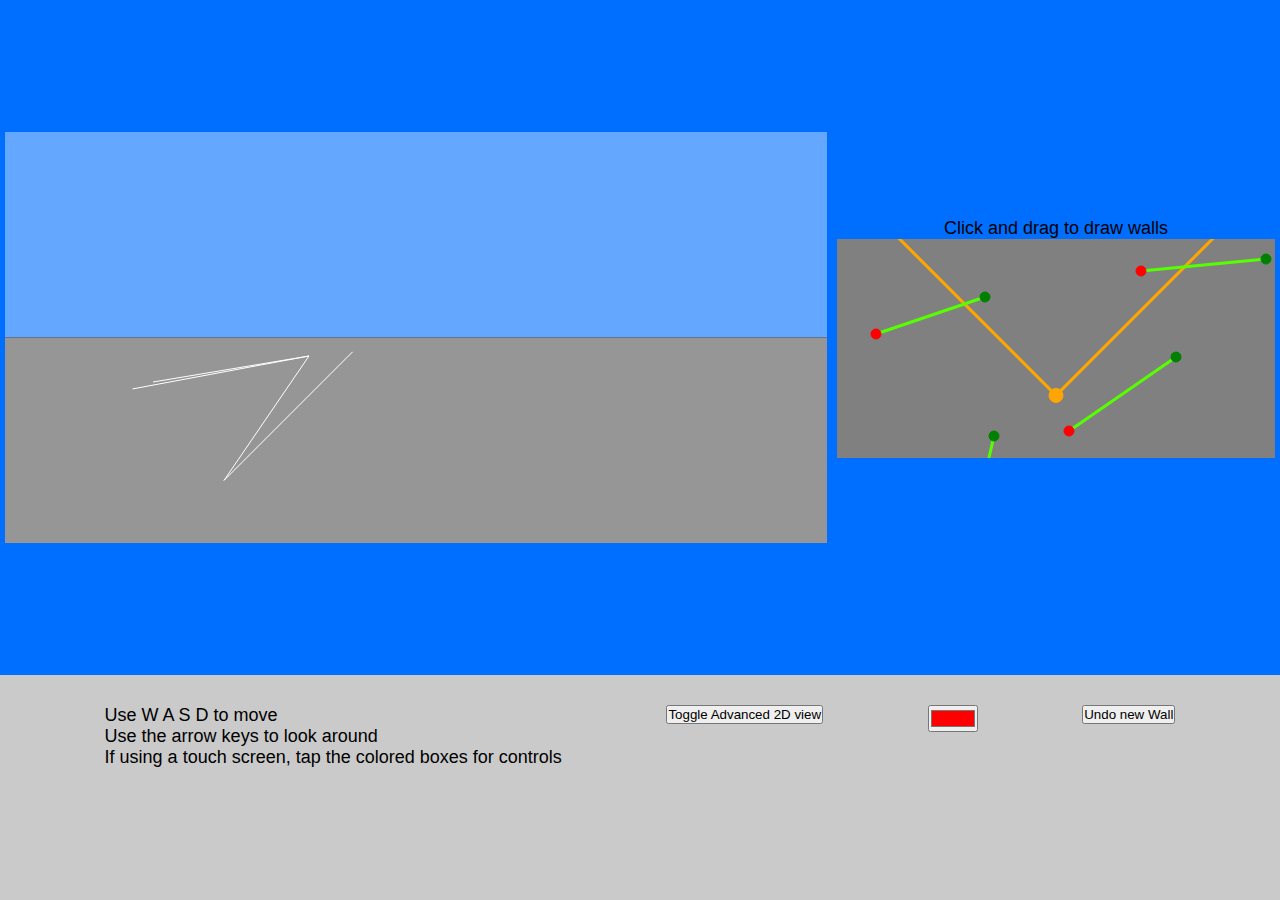
==== index.html @ b65e96fe "Working demo" ====
<!DOCTYPE html>
<html lang="en">
<head>
    <meta charset="UTF-8">
    <meta http-equiv="X-UA-Compatible" content="IE=edge">
    <meta name="viewport" content="width=device-width, initial-scale=1.0, maximum-scale=1.0, user-scalable=0">
    <link rel="stylesheet" href="./style.css">
    <title>Raycasting</title>
</head>
<body>
    <div class="container">
        <div class="perspective">
            <canvas id="canvas3D"></canvas>
        </div>
        <div class="flatview">
            <p class="instructions">Click and drag to draw walls</p>
            <canvas id="canvas2D"></canvas>
        </div>
        <div class="controls" id="booger">
            <p class="instructions"> Use W A S D to move <br>
                Use the arrow keys to look around <br>
                If using a touch screen, tap the
                colored boxes for controls
            </p>
            <button onclick="show2D2 = !show2D2">Toggle Advanced 2D view</button>
            <input type="color" value="#ff0000" id="colorpick">
            <button onclick="undoWall = true">Undo new Wall</button>
        </div>
        <!-- <div id="other">Credit blblb</div> -->
    </div>
    <script src="scripts/shortcuts.js"></script>
    <script src="scripts/interface.js"></script>
    <script src="scripts/touch-controller.js"></script>
    <script src="scripts/ray.js"></script>
    <script src="scripts/player.js"></script>
    <script src="scripts/boundary.js"></script>
    <script src="scripts/vecFuncs.js"></script>
    <script src="scripts/graph.js"></script>
    <script src="scripts/topoSorting.js"></script>
    <script src="scripts/main.js"></script>
</body>
</html>
---- style.css ----
*{
    box-sizing: border-box;
    padding: 0;
    margin: 0;
    touch-action: none;
    -webkit-user-select: none; /* Safari */        
    -moz-user-select: none; /* Firefox */
    -ms-user-select: none; /* IE10+/Edge */
    user-select: none; /* Standard */

}

body {
    
    overflow: hidden;
    position: fixed;
    /* display: flex;
    justify-content: center; */
    background: rgb(2,0,36);
    background: linear-gradient(140deg, rgb(202, 246, 223) 10%, rgba(0,212,255,1) 100%) fixed;
}




.container {
    display: grid;
    grid-template-columns: 65% auto;
    grid-template-rows: 75% auto;
    grid-template-areas:
        "perspective flatview"
        "controls controls";
    width: 100vw;
    height: 100vh;
}

.controls {
    display:flex;
    flex-direction: row;
    flex-wrap: wrap;
    justify-content: space-evenly;
    align-items: flex-start;
    padding-top: 30px;

    background-color: rgb(202, 202, 202);
    grid-area: controls;
}
.perspective {
    display:flex;
    flex-direction: column;
    justify-content: center;
    align-items: center;
    padding-left: 5px;
    padding-right: 5px;

    background-color: rgb(0, 110, 255);
    grid-area: perspective;
}
.flatview { 
    display:flex;
    flex-direction: column;
    justify-content: center;
    align-items: center;
    padding:5px;

    background-color: rgb(0, 110, 255);
    grid-area: flatview;
} 


#canvas3D {
    width: 100%;
    height: auto;

    /* width: 960px;
    height: 540px; */

    background:rgb(56, 56, 56);

}

#canvas2D {
    width: 100%;
    height: auto;

    /* width: 960px;
    height: 540px; */
    /* margin: 10px; */

    /* padding-top: 50%; */
    background:rgb(56, 56, 56);
}


.instructions {
    font-family:'Trebuchet MS', 'Lucida Sans Unicode', 'Lucida Grande', 'Lucida Sans', Arial, sans-serif;
    font-size:large;
}
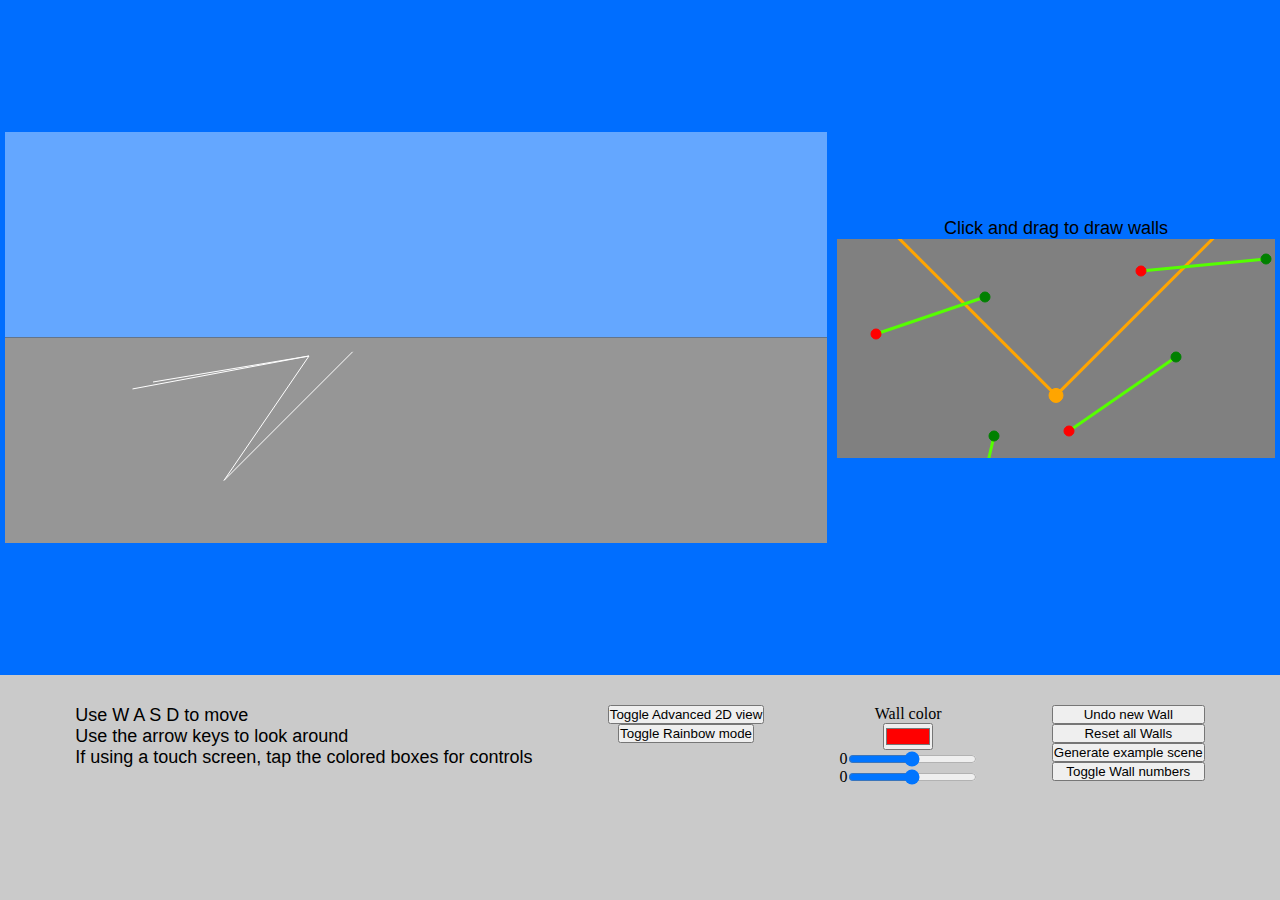
==== commit d8860377: "fixed vertical raycasting, now more accurate measurements" ====
--- a/index.html
+++ b/index.html
@@ -22,11 +22,32 @@
                 If using a touch screen, tap the
                 colored boxes for controls
             </p>
-            <button onclick="show2D2 = !show2D2">Toggle Advanced 2D view</button>
-            <input type="color" value="#ff0000" id="colorpick">
-            <button onclick="undoWall = true">Undo new Wall</button>
+            <div class="toggles">
+                <button onclick="show2D2 = !show2D2">Toggle Advanced 2D view</button>
+                <button onclick="rainbowMode = !rainbowMode">Toggle Rainbow mode</button>
+            </div>
+            <div class="wallOptions">
+                Wall color <input type="color" value="#ff0000" id="colorpick">
+                <div class="slider">
+                    <label id="showH0" for="sliderH0"> 0 </label>
+                    <input id="sliderH0" type="range" min="0" max="500" onchange="changeSlider(this.id)">
+                </div>
+                <div class="slider">
+                    <label id="showH1" for="sliderH1"> 0 </label>
+                    <input id="sliderH1" type="range" min="0" max="500" onchange="changeSlider(this.id)">
+                </div>
+            </div>
+            <div class="sceneSettings">
+                <button onclick="undoWall = true">Undo new Wall</button>
+                <button onclick="
+                                renderWalls.splice(0, renderWalls.length);
+                                walls.splice(0, walls.length);
+                                wallCount = 0;
+                                ">Reset all Walls</button>
+                <button onclick="exampleScene()">Generate example scene</button>
+                <button onclick="showWallNums = !showWallNums">Toggle Wall numbers</button>
+            </div>
         </div>
-        <!-- <div id="other">Credit blblb</div> -->
     </div>
     <script src="scripts/shortcuts.js"></script>
     <script src="scripts/interface.js"></script>
--- a/style.css
+++ b/style.css
@@ -7,9 +7,7 @@
     -moz-user-select: none; /* Firefox */
     -ms-user-select: none; /* IE10+/Edge */
     user-select: none; /* Standard */
-
 }
-
 body {
     
     overflow: hidden;
@@ -19,9 +17,6 @@
     background: rgb(2,0,36);
     background: linear-gradient(140deg, rgb(202, 246, 223) 10%, rgba(0,212,255,1) 100%) fixed;
 }
-
-
-
 
 .container {
     display: grid;
@@ -33,7 +28,6 @@
     width: 100vw;
     height: 100vh;
 }
-
 .controls {
     display:flex;
     flex-direction: row;
@@ -66,33 +60,37 @@
     background-color: rgb(0, 110, 255);
     grid-area: flatview;
 } 
-
-
 #canvas3D {
     width: 100%;
     height: auto;
-
-    /* width: 960px;
-    height: 540px; */
-
     background:rgb(56, 56, 56);
-
 }
-
 #canvas2D {
     width: 100%;
     height: auto;
-
-    /* width: 960px;
-    height: 540px; */
-    /* margin: 10px; */
-
-    /* padding-top: 50%; */
     background:rgb(56, 56, 56);
 }
-
 
 .instructions {
     font-family:'Trebuchet MS', 'Lucida Sans Unicode', 'Lucida Grande', 'Lucida Sans', Arial, sans-serif;
     font-size:large;
 }
+.sceneSettings {
+    display: flex;
+    flex-direction: column;
+}
+.wallOptions {
+    display: flex;
+    flex-direction: column;
+    align-items: center;
+}
+.toggles {
+    display: flex;
+    flex-direction: column;
+    align-items: center;
+}
+
+.slider {
+    display: flex;
+    flex-direction: row;
+}
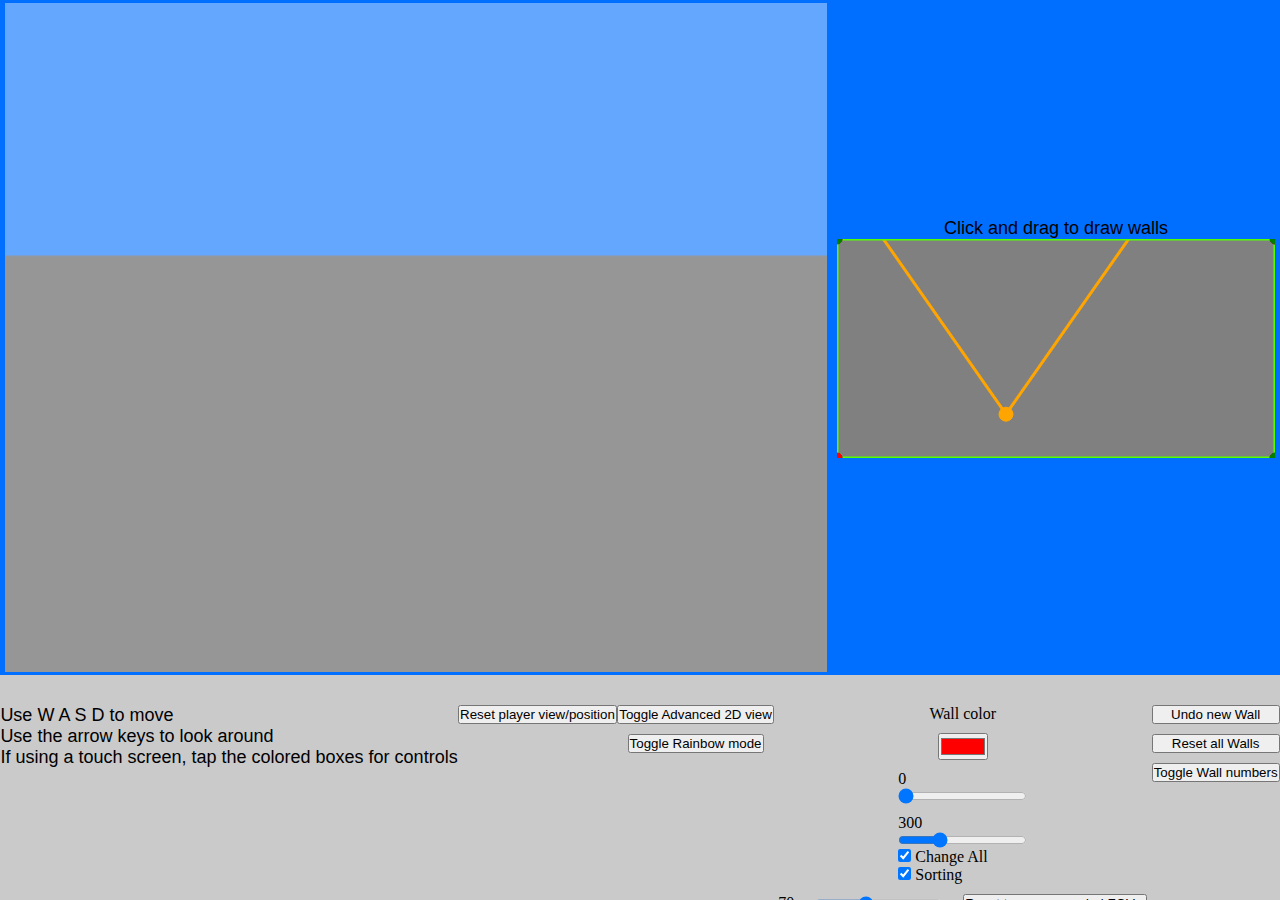
==== commit f0a22141: "Vertical fov change, scenes change, optomizations wip" ====
--- a/index.html
+++ b/index.html
@@ -22,6 +22,7 @@
                 If using a touch screen, tap the
                 colored boxes for controls
             </p>
+            <button onclick="resetPlayer()">Reset player view/position</button>
             <div class="toggles">
                 <button onclick="show2D2 = !show2D2">Toggle Advanced 2D view</button>
                 <button onclick="rainbowMode = !rainbowMode">Toggle Rainbow mode</button>
@@ -30,22 +31,40 @@
                 Wall color <input type="color" value="#ff0000" id="colorpick">
                 <div class="slider">
                     <label id="showH0" for="sliderH0"> 0 </label>
-                    <input id="sliderH0" type="range" min="0" max="500" onchange="changeSlider(this.id)">
+                    <input id="sliderH0" type="range" min="0" max="500" value="0" oninput="changeSlider(this.id)">
                 </div>
                 <div class="slider">
-                    <label id="showH1" for="sliderH1"> 0 </label>
-                    <input id="sliderH1" type="range" min="0" max="500" onchange="changeSlider(this.id)">
+                    <label id="showH1" for="sliderH1"> 300 </label>
+                    <input id="sliderH1" type="range" min="0" max="1000" value="300" oninput="changeSlider(this.id)">
+                    <label>
+                        <input type="checkbox" id="changeAll" onchange="changeAll = !changeAll; changeSlider(this.id)">
+                        Change All </label>
+                    <label>
+                        <input type="checkbox" id="sortedActive" onchange="sortedActive = !sortedActive">
+                        Sorting </label>
+                </div>
+                <div class="fovslider">
+                    <label class="fovslider" id="showFovx" for="sliderFov"> 0 </label>
+                    <input class="fovslider" id="sliderFovx" type="range" min="1" max="180" value="120" oninput="sliderFOVx(this.value)">
+                    <button onclick="sliderFOVx(recommendedFOVx)"> Reset to recommended FOV x </button>
+                </div>
+                <div class="fovslider">
+                    <label class="fovslider" id="showFovy" for="sliderFov"> 0 </label>
+                    <input class="fovslider" id="sliderFovy" type="range" min="200" max="350" value="280" oninput="sliderFOVy(this.value)">
+                    <button onclick="sliderFOVy(recommendedFOVy)"> Reset to recommended FOV y </button>
                 </div>
             </div>
             <div class="sceneSettings">
                 <button onclick="undoWall = true">Undo new Wall</button>
-                <button onclick="
-                                renderWalls.splice(0, renderWalls.length);
-                                walls.splice(0, walls.length);
-                                wallCount = 0;
-                                ">Reset all Walls</button>
-                <button onclick="exampleScene()">Generate example scene</button>
+                <button onclick="clearWalls()">Reset all Walls</button>
                 <button onclick="showWallNums = !showWallNums">Toggle Wall numbers</button>
+            </div>
+            <div class="sceneSelection">
+                SET SCENE
+                <button onclick='copyWalls()'> Copy current selection to clipboard !!!!!!</button>
+                <button onclick='loadScene("example")'> Simple example</button>
+                <button onclick='loadScene("colors")'> Colors !!! </button>
+                <button onclick='loadScene("penis")'> penis lol </button>
             </div>
         </div>
     </div>
@@ -58,6 +77,7 @@
     <script src="scripts/vecFuncs.js"></script>
     <script src="scripts/graph.js"></script>
     <script src="scripts/topoSorting.js"></script>
+    <script src="scripts/scenes.js"></script>
     <script src="scripts/main.js"></script>
 </body>
 </html>
--- a/style.css
+++ b/style.css
@@ -9,8 +9,6 @@
     user-select: none; /* Standard */
 }
 body {
-    
-    overflow: hidden;
     position: fixed;
     /* display: flex;
     justify-content: center; */
@@ -29,6 +27,8 @@
     height: 100vh;
 }
 .controls {
+    overflow-x: hidden;
+    overflow-y: auto;
     display:flex;
     flex-direction: row;
     flex-wrap: wrap;
@@ -59,10 +59,10 @@
 
     background-color: rgb(0, 110, 255);
     grid-area: flatview;
-} 
+}
 #canvas3D {
     width: 100%;
-    height: auto;
+    height: 99%;
     background:rgb(56, 56, 56);
 }
 #canvas2D {
@@ -78,19 +78,34 @@
 .sceneSettings {
     display: flex;
     flex-direction: column;
+    row-gap: 10px;
+}
+
+.sceneSelection {
+    display: flex;
+    flex-direction: column;
+    row-gap: 10px;
 }
 .wallOptions {
     display: flex;
     flex-direction: column;
     align-items: center;
+    row-gap: 10px;
 }
 .toggles {
     display: flex;
     flex-direction: column;
     align-items: center;
+    row-gap: 10px;
 }
 
 .slider {
     display: flex;
+    flex-direction: column;
+}
+
+.fovslider {
+    display: flex;
     flex-direction: row;
+    column-gap: 20px;
 }
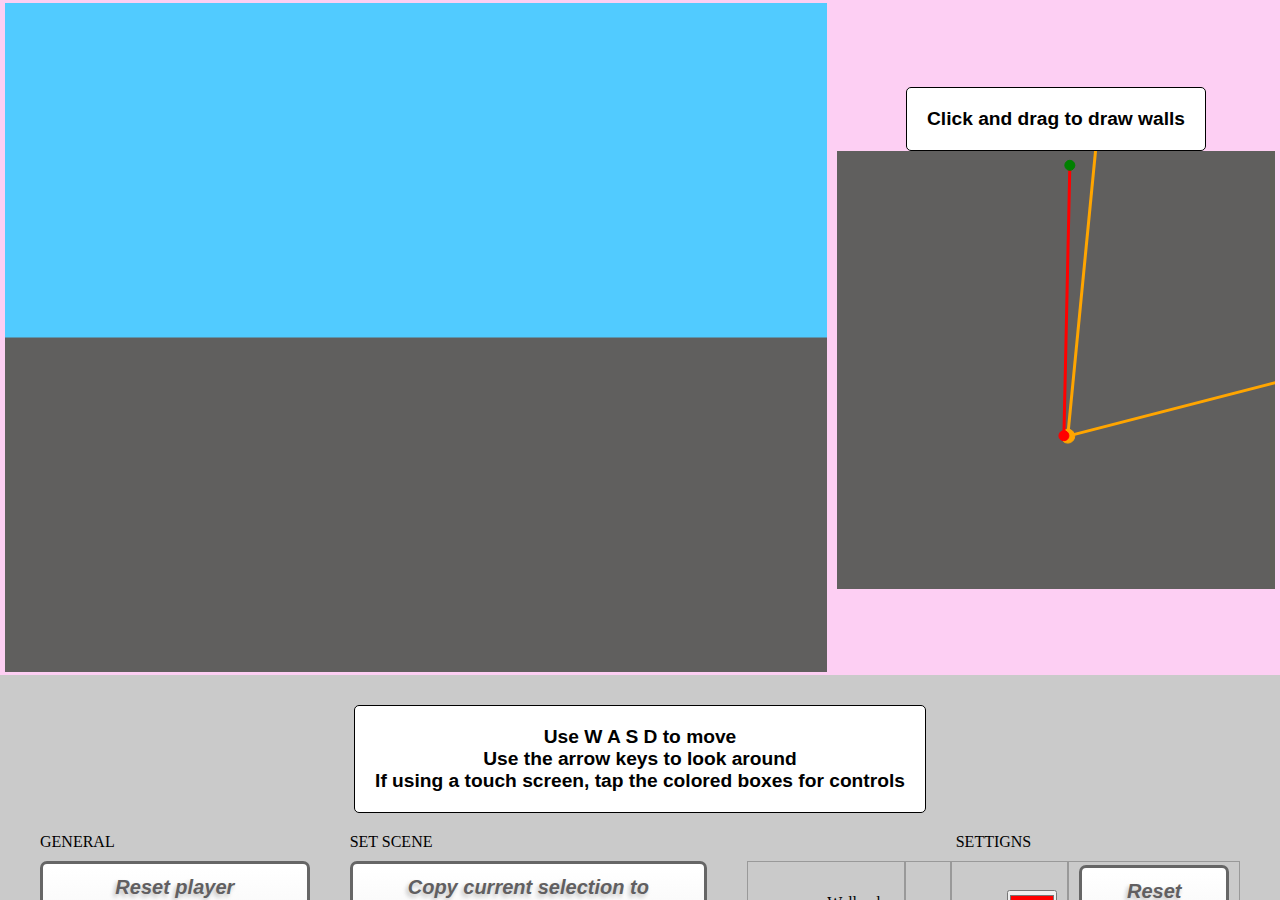
==== commit 57a038c3: "UI Improvements" ====
--- a/index.html
+++ b/index.html
@@ -4,68 +4,128 @@
     <meta charset="UTF-8">
     <meta http-equiv="X-UA-Compatible" content="IE=edge">
     <meta name="viewport" content="width=device-width, initial-scale=1.0, maximum-scale=1.0, user-scalable=0">
-    <link rel="stylesheet" href="./style.css">
+    <link rel="stylesheet" href="./styles/layout.css">
+    <link rel="stylesheet" href="./styles/button.css">
+    <link rel="stylesheet" href="./styles/input.css">
     <title>Raycasting</title>
 </head>
 <body>
     <div class="container">
-        <div class="perspective">
+        <div class="perspective no-touch">
             <canvas id="canvas3D"></canvas>
         </div>
-        <div class="flatview">
+        <div class="flatview no-touch">
             <p class="instructions">Click and drag to draw walls</p>
             <canvas id="canvas2D"></canvas>
         </div>
         <div class="controls" id="booger">
-            <p class="instructions"> Use W A S D to move <br>
+            <div class="instructions">Use W A S D to move <br>
                 Use the arrow keys to look around <br>
                 If using a touch screen, tap the
                 colored boxes for controls
-            </p>
-            <button onclick="resetPlayer()">Reset player view/position</button>
-            <div class="toggles">
-                <button onclick="show2D2 = !show2D2">Toggle Advanced 2D view</button>
-                <button onclick="rainbowMode = !rainbowMode">Toggle Rainbow mode</button>
             </div>
-            <div class="wallOptions">
-                Wall color <input type="color" value="#ff0000" id="colorpick">
-                <div class="slider">
-                    <label id="showH0" for="sliderH0"> 0 </label>
-                    <input id="sliderH0" type="range" min="0" max="500" value="0" oninput="changeSlider(this.id)">
-                </div>
-                <div class="slider">
-                    <label id="showH1" for="sliderH1"> 300 </label>
-                    <input id="sliderH1" type="range" min="0" max="1000" value="300" oninput="changeSlider(this.id)">
-                    <label>
-                        <input type="checkbox" id="changeAll" onchange="changeAll = !changeAll; changeSlider(this.id)">
-                        Change All </label>
+
+
+            <div class="sceneSettings">
+                <div class="general">
+                    GENERAL
+                    <button onclick="resetPlayer()">Reset player view/position</button>
+                    <button onclick="undoWall = true">Undo new Wall (or Control Z)</button>
+                    <button onclick="clearWalls()">Clear all Walls</button>
+                    <button onclick="show2D2 = !show2D2">Toggle Advanced 2D view</button>
+                    <button onclick="showWallNums = !showWallNums">Toggle Wall numbers</button>
+                    <br>
+                    <button onclick="rainbowMode = !rainbowMode">Toggle Rainbow mode</button>
                     <label>
                         <input type="checkbox" id="sortedActive" onchange="sortedActive = !sortedActive">
-                        Sorting </label>
+                        Sorting
+                    </label>
                 </div>
-                <div class="fovslider">
-                    <label class="fovslider" id="showFovx" for="sliderFov"> 0 </label>
-                    <input class="fovslider" id="sliderFovx" type="range" min="1" max="180" value="120" oninput="sliderFOVx(this.value)">
+                
+                <div class="scene">
+                    SET SCENE
+                    <button onclick='copyWalls()'> Copy current selection to clipboard !!!!!!</button>
+                    <button onclick='loadScene("example")'> Simple example</button>
+                    <button onclick='loadScene("colors")'> Colors !!! </button>
+                    <button onclick='loadScene("penis")'> penis lol </button>
+                    <button onclick='loadScene("test")'> Test </button>
+                    <button onclick='loadScene("fourWalls")'> Four Walls </button>
+                    <button onclick='loadScene("collidingWalls")'> Colliding Walls </button>
+                </div>
+                
+                
+                <div class="walls">
+                    SETTIGNS
+                    <div class="divTable">
+                        <div class="divTableBody">
+                            <div class="divTableRow">
+                                <div class="divTableCell">Wall color</div>
+                                <div class="divTableCell"></div>
+                                <div class="divTableCell"><input type="color" value="#ff0000" id="colorpick"></div>
+                                <div class="divTableCell"><button> Reset option </button></div>
+                            </div>
+                            <div class="divTableRow">
+                                <div class="divTableCell">Wall opacity</div>
+                                <div class="divTableCell"><label id="sliderOp" for="sliderOpacity"> 100 </label></div>
+                                <div class="divTableCell"><input id="sliderOpacity" type="range" min="0" max="100" value="100"></div>
+                                <div class="divTableCell"><button> Reset option </button></div>
+                            </div>
+                            <div class="divTableRow">
+                                <div class="divTableCell">Wall top height</div>
+                                <div class="divTableCell"><label id="showH1" for="sliderH1"> 300 </label></div>
+                                <div class="divTableCell"><input id="sliderH1" type="range" min="0" max="1000" value="300" oninput="changeSlider(this.id)"></div>
+                                <div class="divTableCell"><button> Reset option </button></div>
+                            </div>
+                            <div class="divTableRow">
+                                <div class="divTableCell">Wall bottom height</div>
+                                <div class="divTableCell"><label id="showH0" for="sliderH0"> 0 </label></div>
+                                <div class="divTableCell"><input id="sliderH0" type="range" min="0" max="500" value="0" oninput="changeSlider(this.id)"></div>
+                                <div class="divTableCell"><button> Reset option </button></div>
+                            </div>
+                            <div class="divTableRow">
+                                <div class="divTableCell">Only modify last placed wall</div>
+                                <div class="divTableCell"></div>
+                                <div class="divTableCell"><input type="checkbox" id="changeAll" onchange="changeAll = !changeAll; changeSlider(this.id)"></div>
+                                <div class="divTableCell"><button> Reset option </button></div>
+                            </div>
+                            <div class="divTableRow">
+                                <div class="divTableCell">Horizontal FOV</div>
+                                <div class="divTableCell"><label class="fovslider" id="showFovx" for="sliderFov"> 0 </label>
+                                </div>
+                                <div class="divTableCell"><input class="fovslider" id="sliderFovx" type="range" min="1" max="180" value="120" oninput="sliderFOVx(this.value)"></div>
+                                <div class="divTableCell"><button> Reset option </button></div>
+                            </div>
+                            <div class="divTableRow">
+                                <div class="divTableCell">Vertical FOV</div>
+                                <div class="divTableCell"><label class="fovslider" id="showFovy" for="sliderFov"></label></div>
+                                <div class="divTableCell"><input class="fovslider" id="sliderFovy" type="range" min="271" max="350" value="280" oninput="sliderFOVy(this.value)"></div>
+                                <div class="divTableCell"><button> Reset option </button></div>
+                            </div>
+                        </div>
+                    </div>
+                    <!-- <div class="wallAttribute">
+                    <div>Wall color</div>
+                    <div>Wall opacity</div>
+                    <div>Wall top height <label id="showH1" for="sliderH1"> 300 </label> </div>
+                    <div>Wall bottom height <label id="showH0" for="sliderH0"> 0 </label> </div>
+                    <div>Only modify last placed wall</div>
+                    <div>Horizontal FOV <label class="fovslider" id="showFovx" for="sliderFov"> 0 </label> </div>
+                    <div>Vertical FOV <label class="fovslider" id="showFovy" for="sliderFov"></label> </div>
+                    </div>
+                    <div class="wallSetting">
+                        <input type="color" value="#ff0000" id="colorpick">
+                        <input id="sliderOpacity" type="range" min="0" max="100" value="100">
+                        <input id="sliderH1" type="range" min="0" max="1000" value="300" oninput="changeSlider(this.id)">
+                        <input id="sliderH0" type="range" min="0" max="500" value="0" oninput="changeSlider(this.id)">
+                        <input type="checkbox" id="changeAll" onchange="changeAll = !changeAll; changeSlider(this.id)">
+                        <input class="fovslider" id="sliderFovy" type="range" min="200" max="350" value="280" oninput="sliderFOVy(this.value)">
+                        <input class="fovslider" id="sliderFovx" type="range" min="1" max="180" value="120" oninput="sliderFOVx(this.value)">
+                    </div>
                     <button onclick="sliderFOVx(recommendedFOVx)"> Reset to recommended FOV x </button>
-                </div>
-                <div class="fovslider">
-                    <label class="fovslider" id="showFovy" for="sliderFov"> 0 </label>
-                    <input class="fovslider" id="sliderFovy" type="range" min="200" max="350" value="280" oninput="sliderFOVy(this.value)">
-                    <button onclick="sliderFOVy(recommendedFOVy)"> Reset to recommended FOV y </button>
+                    <button onclick="sliderFOVy(recommendedFOVy)"> Reset to recommended FOV y </button> -->
                 </div>
             </div>
-            <div class="sceneSettings">
-                <button onclick="undoWall = true">Undo new Wall</button>
-                <button onclick="clearWalls()">Reset all Walls</button>
-                <button onclick="showWallNums = !showWallNums">Toggle Wall numbers</button>
-            </div>
-            <div class="sceneSelection">
-                SET SCENE
-                <button onclick='copyWalls()'> Copy current selection to clipboard !!!!!!</button>
-                <button onclick='loadScene("example")'> Simple example</button>
-                <button onclick='loadScene("colors")'> Colors !!! </button>
-                <button onclick='loadScene("penis")'> penis lol </button>
-            </div>
+            
         </div>
     </div>
     <script src="scripts/shortcuts.js"></script>
@@ -81,3 +141,5 @@
     <script src="scripts/main.js"></script>
 </body>
 </html>
+
+
--- a/styles/layout.css
+++ b/styles/layout.css
@@ -0,0 +1,177 @@
+:root {
+    --light-gray: #B1AFAF;
+    --dark-gray: #605F5E;
+    --yellow: #F0A202;
+    --dark-blue: #0A2463;
+    --sky-blue: #51CBFF;
+    --mid-blue: #247BA0;
+    --pink: #FDCFF3;
+}
+
+*{
+    box-sizing: border-box;
+    padding: 0;
+    margin: 0;
+}
+body {
+    position: fixed;
+    /* display: flex;
+    justify-content: center; */
+    /* background: rgb(2,0,36); */
+    /* background: linear-gradient(140deg, var(--mid-blue) 10%, var(--sky-blue) 100%) fixed; */
+}
+
+.no-touch {
+    touch-action: none;
+    -webkit-user-select: none; /* Safari */
+    -moz-user-select: none; /* Firefox */
+    -ms-user-select: none; /* IE10+/Edge */
+    user-select: none; /* Standard */
+}
+
+.container {
+    display: grid;
+    grid-template-columns: 65% auto;
+    grid-template-rows: 75% auto;
+    grid-template-areas:
+        "perspective flatview"
+        "controls controls";
+    width: 100vw;
+    height: 100vh;
+    background: var(--pink); /*linear-gradient(140deg, var(--dark-blue) 10%, var(--sky-blue) 100%) fixed;*/
+}
+.controls {
+    overflow-x: hidden;
+    overflow-y: auto;
+    display:flex;
+    flex-direction: column;
+    /* flex-wrap: wrap; */
+    justify-content:baseline;
+    align-items: center;
+    padding-top: 30px;
+
+    background-color: rgb(202, 202, 202);
+    grid-area: controls;
+}
+.perspective {
+    display:flex;
+    flex-direction: column;
+    justify-content: center;
+    align-items: center;
+    padding-left: 5px;
+    padding-right: 5px;
+
+    /* background-color: rgb(0, 110, 255); */
+    grid-area: perspective;
+}
+.flatview { 
+    display:flex;
+    flex-direction: column;
+    justify-content: center;
+    align-items: center;
+    padding:5px;
+
+    /* background-color: rgb(0, 110, 255); */
+    grid-area: flatview;
+}
+#canvas3D {
+    width: 100%;
+    height: 99%;
+    background:rgb(56, 56, 56);
+}
+#canvas2D {
+    width: 100%;
+    height: auto;
+    background:rgb(56, 56, 56);
+}
+
+.instructions {
+    /* font-family:'Trebuchet MS', 'Lucida Sans Unicode', 'Lucida Grande', 'Lucida Sans', Arial, sans-serif; */
+    font-family:sans-serif;
+    font-size:larger;
+    font-weight:bold;
+    text-align:center;
+    color:#000000;
+    border-width:1px;
+    border-color:#000000;
+    border-style:solid;
+    border-radius:5px;
+    background-color:#ffffff;
+    padding:20px;
+}
+.sceneSettings {
+    display: flex;
+    
+    justify-content: center;
+    flex-direction: row;
+    row-gap: 10px;
+    padding: 20px 20px 20px 20px;
+}
+
+.scene {
+    display: flex;
+    flex-direction: column;
+    row-gap: 10px;
+    padding: 0px 20px 0px 20px;
+}
+.walls {
+    display: flex;
+    flex-direction: column;
+    align-items: center;
+    row-gap: 10px;
+    padding: 0px 20px 0px 20px;
+}
+.general {
+    display: flex;
+    flex-direction: column;
+    row-gap: 10px;
+    padding: 0px 20px 0px 20px;
+}
+
+.noice-buton,button {
+    font-family:sans-serif;
+    font-size:larger;
+    font-weight:bold;
+    text-align:center;
+    color:#000000;
+    border-width:4px;
+    border-color:#000000;
+    border-style:solid;
+    border-radius:15px;
+    background-color:#ffffff;
+    padding:20px;
+}
+
+
+
+.divTable{
+	display: table;
+	width: 100%;
+}
+.divTableRow {
+	display: table-row;
+}
+.divTableHeading {
+	background-color: #EEE;
+	display: table-header-group;
+}
+.divTableCell, .divTableHead {
+	border: 1px solid #999999;
+	display: table-cell;
+	padding: 3px 10px;
+    text-align: right;
+    vertical-align: middle;
+}
+.divTableHeading {
+	background-color: #EEE;
+	display: table-header-group;
+	font-weight: bold;
+}
+.divTableFoot {
+	background-color: #EEE;
+	display: table-footer-group;
+	font-weight: bold;
+}
+.divTableBody {
+	display: table-row-group;
+}
--- a/styles/button.css
+++ b/styles/button.css
@@ -0,0 +1,25 @@
+button {
+	box-shadow:inset -6px 1px 0px -18px #ffffff;
+	background:linear-gradient(to bottom, #ffffff 5%, #f6f6f6 100%);
+	background-color:#ffffff;
+	border-radius:7px;
+	border:3px solid #666666;
+	display:inline-block;
+	cursor:pointer;
+	color:#615f61;
+	font-family:Arial;
+	font-size:20px;
+	font-weight:bold;
+	font-style:italic;
+	padding:12px 24px;
+	text-decoration:none;
+	text-shadow:-2px 3px 4px #bdbdbd;
+}
+button:hover {
+	background:linear-gradient(to bottom, #f6f6f6 5%, #ffffff 100%);
+	background-color:#f6f6f6;
+}
+button:active {
+	position:relative;
+	top:1px;
+}
--- a/styles/input.css
+++ b/styles/input.css
@@ -0,0 +1,90 @@
+input[type=range] {
+    width: 100%;
+    margin: 13.8px 0;
+    background-color: transparent;
+    -webkit-appearance: none;
+}
+input[type=range]:focus {
+    outline: none;
+}
+input[type=range]::-webkit-slider-runnable-track {
+    background: #3e71a9;
+    border: 0.2px solid #010101;
+    border-radius: 1.3px;
+    width: 100%;
+    height: 8.4px;
+    cursor: pointer;
+}
+input[type=range]::-webkit-slider-thumb {
+    margin-top: -14px;
+    width: 16px;
+    height: 36px;
+    background: #ffffff;
+    border: 1px solid #000000;
+    border-radius: 3px;
+    cursor: pointer;
+    -webkit-appearance: none;
+}
+input[type=range]:focus::-webkit-slider-runnable-track {
+    background: #467ebb;
+}
+input[type=range]::-moz-range-track {
+    background: #3e71a9;
+    border: 0.2px solid #010101;
+    border-radius: 1.3px;
+    width: 100%;
+    height: 8.4px;
+    cursor: pointer;
+}
+input[type=range]::-moz-range-thumb {
+    width: 16px;
+    height: 36px;
+    background: #ffffff;
+    border: 1px solid #000000;
+    border-radius: 3px;
+    cursor: pointer;
+}
+input[type=range]::-ms-track {
+    background: transparent;
+    border-color: transparent;
+    border-width: 14.8px 0;
+    color: transparent;
+    width: 100%;
+    height: 8.4px;
+    cursor: pointer;
+}
+input[type=range]::-ms-fill-lower {
+    background: #376596;
+    border: 0.2px solid #010101;
+    border-radius: 2.6px;
+}
+input[type=range]::-ms-fill-upper {
+    background: #3e71a9;
+    border: 0.2px solid #010101;
+    border-radius: 2.6px;
+}
+input[type=range]::-ms-thumb {
+    width: 16px;
+    height: 36px;
+    background: #ffffff;
+    border: 1px solid #000000;
+    border-radius: 3px;
+    cursor: pointer;
+    margin-top: 0px;
+    /*Needed to keep the Edge thumb centred*/
+}
+input[type=range]:focus::-ms-fill-lower {
+    background: #3e71a9;
+    }
+    input[type=range]:focus::-ms-fill-upper {
+    background: #467ebb;
+}
+/*TODO: Use one of the selectors from https://stackoverflow.com/a/20541859/7077589 and figure out
+how to remove the virtical space around the range input in IE*/
+@supports (-ms-ime-align:auto) {
+    /* Pre-Chromium Edge only styles, selector taken from hhttps://stackoverflow.com/a/32202953/7077589 */
+    input[type=range] {
+        margin: 0;
+        /*Edge starts the margin from the thumb, not the track as other browsers do*/
+    }
+}
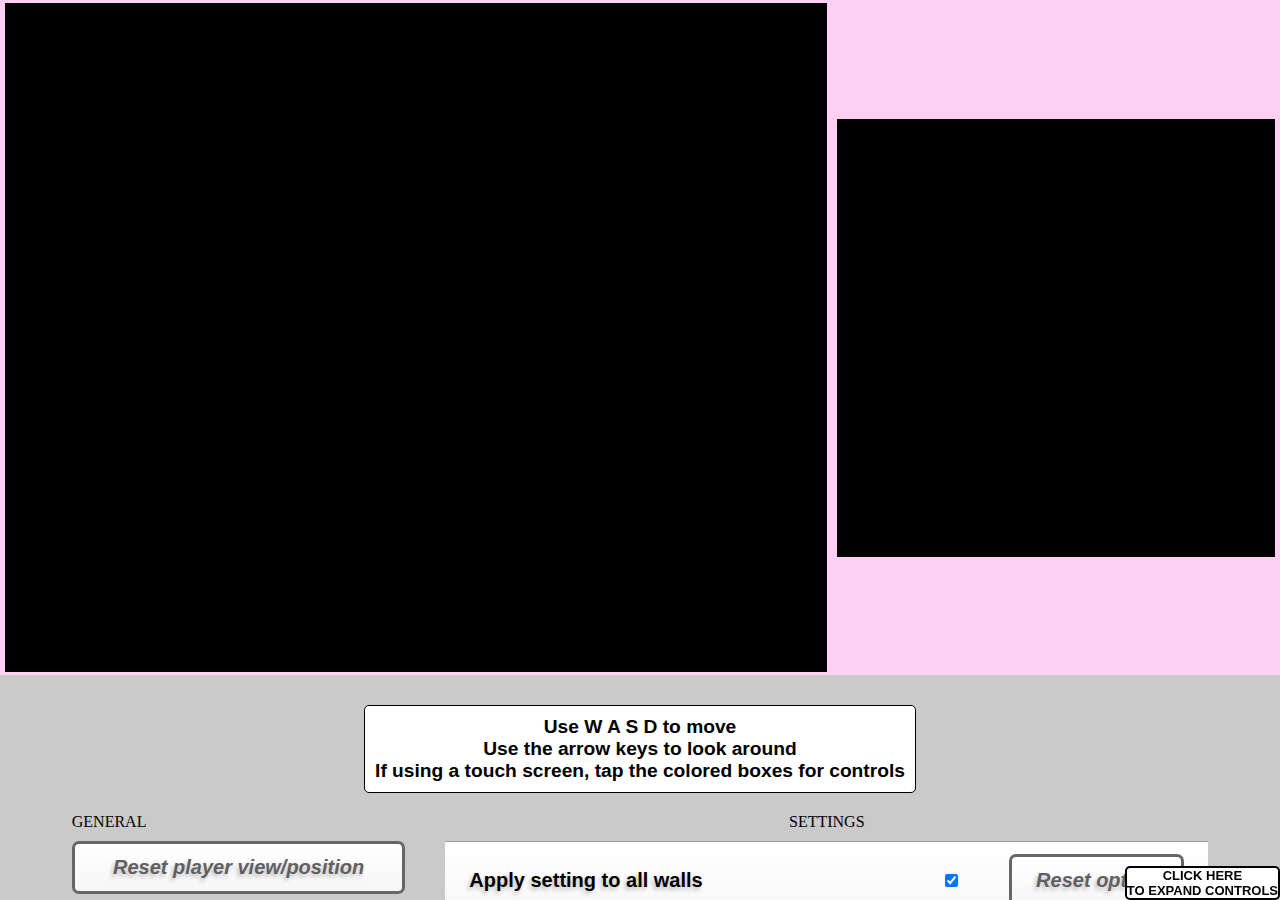
==== commit ce27cf47: "UI Improved for mobile" ====
--- a/index.html
+++ b/index.html
@@ -15,117 +15,105 @@
             <canvas id="canvas3D"></canvas>
         </div>
         <div class="flatview no-touch">
-            <p class="instructions">Click and drag to draw walls</p>
+            <!-- <p class="instructions">Click and drag to draw walls</p> -->
             <canvas id="canvas2D"></canvas>
         </div>
+        <div class="expand" onclick="expand()">
+            CLICK HERE <br>
+            TO EXPAND CONTROLS
+        </div>
         <div class="controls" id="booger">
-            <div class="instructions">Use W A S D to move <br>
+            <div class="instructions">
+                Use W A S D to move <br>
                 Use the arrow keys to look around <br>
                 If using a touch screen, tap the
                 colored boxes for controls
             </div>
-
-
             <div class="sceneSettings">
                 <div class="general">
                     GENERAL
-                    <button onclick="resetPlayer()">Reset player view/position</button>
-                    <button onclick="undoWall = true">Undo new Wall (or Control Z)</button>
-                    <button onclick="clearWalls()">Clear all Walls</button>
-                    <button onclick="show2D2 = !show2D2">Toggle Advanced 2D view</button>
-                    <button onclick="showWallNums = !showWallNums">Toggle Wall numbers</button>
+                    <button class="normalButton" onclick="resetPlayer()">Reset player view/position</button>
+                    <button class="normalButton" onclick="clearWalls()">Clear all Walls</button>
+                    <button class="normalButton" onclick="show2D2 = !show2D2">Toggle Advanced 2D view</button>
+                    <button class="normalButton" onclick="showWallNums = !showWallNums">Toggle Wall numbers</button>
                     <br>
-                    <button onclick="rainbowMode = !rainbowMode">Toggle Rainbow mode</button>
+                    <button class="normalButton" onclick="rainbowMode = !rainbowMode">Toggle Rainbow mode</button>
                     <label>
                         <input type="checkbox" id="sortedActive" onchange="sortedActive = !sortedActive">
                         Sorting
                     </label>
+                    <button class="normalButton" onclick="undoWall = true">Undo new Wall (or Control Z)</button>
+                    <button class="normalButton" onclick="redoWall = true">Redo Wall (or Control Shift Z)</button>
                 </div>
                 
-                <div class="scene">
-                    SET SCENE
-                    <button onclick='copyWalls()'> Copy current selection to clipboard !!!!!!</button>
-                    <button onclick='loadScene("example")'> Simple example</button>
-                    <button onclick='loadScene("colors")'> Colors !!! </button>
-                    <button onclick='loadScene("penis")'> penis lol </button>
-                    <button onclick='loadScene("test")'> Test </button>
-                    <button onclick='loadScene("fourWalls")'> Four Walls </button>
-                    <button onclick='loadScene("collidingWalls")'> Colliding Walls </button>
-                </div>
-                
-                
                 <div class="walls">
-                    SETTIGNS
-                    <div class="divTable">
+                    SETTINGS
+                    <div class="tablemobile divTable">
                         <div class="divTableBody">
+                            <div class="divTableRow">
+                                <div class="divTableCell">Apply setting to all walls</div>
+                                <div class="divTableCell"></div>
+                                <div class="divTableCell"><input type="checkbox" id="changeAll" checked="checked" onchange="changeAll = !changeAll"></div>
+                                <div class="divTableCell"><button class="normalButton" onclick="changeSetting('changeAll', 0)"> Reset option </button></div>
+                            </div>
                             <div class="divTableRow">
                                 <div class="divTableCell">Wall color</div>
                                 <div class="divTableCell"></div>
-                                <div class="divTableCell"><input type="color" value="#ff0000" id="colorpick"></div>
-                                <div class="divTableCell"><button> Reset option </button></div>
+                                <div class="divTableCell"><input type="color" value="#ff0000" id="colorpick" onload="changeSetting(this.id)" oninput="changeSetting('colorpick', this.value)"></div>
+                                <div class="divTableCell"><button class="normalButton" onclick="changeSetting('colorpick')"> Reset option </button></div>
                             </div>
                             <div class="divTableRow">
                                 <div class="divTableCell">Wall opacity</div>
-                                <div class="divTableCell"><label id="sliderOp" for="sliderOpacity"> 100 </label></div>
-                                <div class="divTableCell"><input id="sliderOpacity" type="range" min="0" max="100" value="100"></div>
-                                <div class="divTableCell"><button> Reset option </button></div>
+                                <div class="divTableCell"><label id="showOpacity" for="sliderOpacity"> 100 </label></div>
+                                <div class="divTableCell"><input id="sliderOpacity" type="range" min="10" max="100" value="100" onload="changeSetting(this.id)" oninput="changeSetting(this.id, this.value)"></div>
+                                <div class="divTableCell"><button class="normalButton" onclick="changeSetting('sliderOpacity')"> Reset option </button></div>
                             </div>
                             <div class="divTableRow">
                                 <div class="divTableCell">Wall top height</div>
                                 <div class="divTableCell"><label id="showH1" for="sliderH1"> 300 </label></div>
-                                <div class="divTableCell"><input id="sliderH1" type="range" min="0" max="1000" value="300" oninput="changeSlider(this.id)"></div>
-                                <div class="divTableCell"><button> Reset option </button></div>
+                                <div class="divTableCell"><input id="sliderH1" type="range" min="0" max="999" value="300" onload="changeSetting(this.id)" oninput="changeSetting(this.id, this.value)"></div>
+                                <div class="divTableCell"><button class="normalButton" onclick="changeSetting('sliderH1')"> Reset option </button></div>
                             </div>
                             <div class="divTableRow">
                                 <div class="divTableCell">Wall bottom height</div>
                                 <div class="divTableCell"><label id="showH0" for="sliderH0"> 0 </label></div>
-                                <div class="divTableCell"><input id="sliderH0" type="range" min="0" max="500" value="0" oninput="changeSlider(this.id)"></div>
-                                <div class="divTableCell"><button> Reset option </button></div>
-                            </div>
-                            <div class="divTableRow">
-                                <div class="divTableCell">Only modify last placed wall</div>
-                                <div class="divTableCell"></div>
-                                <div class="divTableCell"><input type="checkbox" id="changeAll" onchange="changeAll = !changeAll; changeSlider(this.id)"></div>
-                                <div class="divTableCell"><button> Reset option </button></div>
+                                <div class="divTableCell"><input id="sliderH0" type="range" min="0" max="999" value="0" onload="changeSetting(this.id)" oninput="changeSetting(this.id, this.value)"></div>
+                                <div class="divTableCell"><button class="normalButton" onclick="changeSetting('sliderH0')"> Reset option </button></div>
                             </div>
                             <div class="divTableRow">
                                 <div class="divTableCell">Horizontal FOV</div>
                                 <div class="divTableCell"><label class="fovslider" id="showFovx" for="sliderFov"> 0 </label>
                                 </div>
-                                <div class="divTableCell"><input class="fovslider" id="sliderFovx" type="range" min="1" max="180" value="120" oninput="sliderFOVx(this.value)"></div>
-                                <div class="divTableCell"><button> Reset option </button></div>
+                                <div class="divTableCell"><input class="fovslider" id="sliderFovx" type="range" min="1" max="180" value="120" onload="changeSetting(this.id)" oninput="changeSetting(this.id, this.value)"></div>
+                                <div class="divTableCell"><button class="normalButton" onclick="changeSetting('sliderFovx')"> Reset option </button></div>
                             </div>
                             <div class="divTableRow">
                                 <div class="divTableCell">Vertical FOV</div>
                                 <div class="divTableCell"><label class="fovslider" id="showFovy" for="sliderFov"></label></div>
-                                <div class="divTableCell"><input class="fovslider" id="sliderFovy" type="range" min="271" max="350" value="280" oninput="sliderFOVy(this.value)"></div>
-                                <div class="divTableCell"><button> Reset option </button></div>
+                                <div class="divTableCell"><input class="fovslider" id="sliderFovy" type="range" min="271" max="350" value="280" onload="changeSetting(this.id)" oninput="changeSetting(this.id, this.value)"></div>
+                                <div class="divTableCell"><button class="normalButton" onclick="changeSetting('sliderFovy')"> Reset option </button></div>
+                            </div>
+                            <div class="divTableRow">
+                                <div class="divTableCell"></div>
+                                <div class="divTableCell"></div>
+                                <div class="divTableCell"> Reset all</div>
+                                <div class="divTableCell"><button class="normalButton" onclick="loadDefaults()"> Reset option </button></div>
                             </div>
                         </div>
                     </div>
-                    <!-- <div class="wallAttribute">
-                    <div>Wall color</div>
-                    <div>Wall opacity</div>
-                    <div>Wall top height <label id="showH1" for="sliderH1"> 300 </label> </div>
-                    <div>Wall bottom height <label id="showH0" for="sliderH0"> 0 </label> </div>
-                    <div>Only modify last placed wall</div>
-                    <div>Horizontal FOV <label class="fovslider" id="showFovx" for="sliderFov"> 0 </label> </div>
-                    <div>Vertical FOV <label class="fovslider" id="showFovy" for="sliderFov"></label> </div>
-                    </div>
-                    <div class="wallSetting">
-                        <input type="color" value="#ff0000" id="colorpick">
-                        <input id="sliderOpacity" type="range" min="0" max="100" value="100">
-                        <input id="sliderH1" type="range" min="0" max="1000" value="300" oninput="changeSlider(this.id)">
-                        <input id="sliderH0" type="range" min="0" max="500" value="0" oninput="changeSlider(this.id)">
-                        <input type="checkbox" id="changeAll" onchange="changeAll = !changeAll; changeSlider(this.id)">
-                        <input class="fovslider" id="sliderFovy" type="range" min="200" max="350" value="280" oninput="sliderFOVy(this.value)">
-                        <input class="fovslider" id="sliderFovx" type="range" min="1" max="180" value="120" oninput="sliderFOVx(this.value)">
-                    </div>
-                    <button onclick="sliderFOVx(recommendedFOVx)"> Reset to recommended FOV x </button>
-                    <button onclick="sliderFOVy(recommendedFOVy)"> Reset to recommended FOV y </button> -->
+                </div>
+
+                <div class="scene">
+                    SET SCENE
+                    <button class="normalButton" onclick='copyWallsCode()'> Copy current selection to clipboard !!!!!!</button>
+                    <button class="normalButton" onclick='loadScene("example")'> Simple example</button>
+                    <button class="normalButton" onclick='loadScene("colors")'> Colors !!! </button>
+                    <!-- <button onclick='loadScene("penis")'> penis lol </button> -->
+                    <button class="normalButton" onclick='loadScene("test")'> Test </button>
+                    <button class="normalButton" onclick='loadScene("fourWalls")'> Four Walls </button>
+                    <button class="normalButton" onclick='loadScene("collidingWalls")'> Colliding Walls </button>
                 </div>
             </div>
-            
         </div>
     </div>
     <script src="scripts/shortcuts.js"></script>
--- a/styles/layout.css
+++ b/styles/layout.css
@@ -8,13 +8,22 @@
     --pink: #FDCFF3;
 }
 
-*{
+/* /*{
+    
+} */
+html, body {
+    -webkit-user-select: none; /* Safari */        
+    -moz-user-select: none; /* Firefox */
+    -ms-user-select: none; /* IE10+/Edge */
+    user-select: none; /* Standard */
+
+    background-color: var(--pink);
+    height: 100%;
+    position: fixed;
     box-sizing: border-box;
     padding: 0;
     margin: 0;
-}
-body {
-    position: fixed;
+    overflow: hidden;
     /* display: flex;
     justify-content: center; */
     /* background: rgb(2,0,36); */
@@ -40,12 +49,13 @@
     height: 100vh;
     background: var(--pink); /*linear-gradient(140deg, var(--dark-blue) 10%, var(--sky-blue) 100%) fixed;*/
 }
+
+
 .controls {
-    overflow-x: hidden;
-    overflow-y: auto;
+    overflow: auto;
     display:flex;
     flex-direction: column;
-    /* flex-wrap: wrap; */
+    flex-wrap: nowrap;
     justify-content:baseline;
     align-items: center;
     padding-top: 30px;
@@ -74,9 +84,12 @@
     /* background-color: rgb(0, 110, 255); */
     grid-area: flatview;
 }
+
 #canvas3D {
     width: 100%;
     height: 99%;
+    /* max-height: min-content;
+    max-height: width; */
     background:rgb(56, 56, 56);
 }
 #canvas2D {
@@ -84,6 +97,7 @@
     height: auto;
     background:rgb(56, 56, 56);
 }
+
 
 .instructions {
     /* font-family:'Trebuchet MS', 'Lucida Sans Unicode', 'Lucida Grande', 'Lucida Sans', Arial, sans-serif; */
@@ -97,20 +111,22 @@
     border-style:solid;
     border-radius:5px;
     background-color:#ffffff;
-    padding:20px;
+    padding: 10px;
+     /* 0px 10px 0px */
 }
 .sceneSettings {
     display: flex;
-    
     justify-content: center;
     flex-direction: row;
-    row-gap: 10px;
-    padding: 20px 20px 20px 20px;
+    flex-wrap: wrap;
+    row-gap: 10px;
+    padding: 20px 20px 300px 20px;
 }
 
 .scene {
     display: flex;
     flex-direction: column;
+    text-align: center;
     row-gap: 10px;
     padding: 0px 20px 0px 20px;
 }
@@ -128,19 +144,25 @@
     padding: 0px 20px 0px 20px;
 }
 
-.noice-buton,button {
+.expand {
+    position: fixed;
+    bottom: 0px;
+    right: 0px;
     font-family:sans-serif;
-    font-size:larger;
+    font-size:small;
     font-weight:bold;
     text-align:center;
     color:#000000;
-    border-width:4px;
+    border-width:2px;
     border-color:#000000;
     border-style:solid;
-    border-radius:15px;
+    border-radius:5px;
     background-color:#ffffff;
-    padding:20px;
-}
+}
+/* .expandButton:active {
+	position:relative;
+	top:1px;
+} */
 
 
 
@@ -156,11 +178,24 @@
 	display: table-header-group;
 }
 .divTableCell, .divTableHead {
-	border: 1px solid #999999;
+	border-top: 1px solid #999999;
+	border-bottom: 1px solid #999999;
 	display: table-cell;
 	padding: 3px 10px;
     text-align: right;
     vertical-align: middle;
+    
+
+	font-family:Arial;
+	font-size:20px;
+	font-weight:bold;
+	/* font-style:italic; */
+	padding:12px 24px;
+	text-decoration:none;
+	text-shadow:-2px 3px 4px #bdbdbd;
+	box-shadow:inset -6px 1px 0px -18px #ffffff;
+	background:linear-gradient(to bottom, #ffffff 5%, #f6f6f6 100%);
+	background-color:#ffffff;
 }
 .divTableHeading {
 	background-color: #EEE;
@@ -175,3 +210,53 @@
 .divTableBody {
 	display: table-row-group;
 }
+
+
+/* @media only screen and (max-width: 480px) {
+    .divTableCell, .divTableHead {
+        font-size: 20px;
+    }
+} */
+
+@media (orientation: portrait) and (max-width: 580px) {
+    .controls {
+        overflow-x: hidden;
+    }
+    .container {
+        display: grid;
+        grid-template-columns: 65% auto;
+        grid-template-rows: 55% auto;
+        grid-template-areas:
+            "perspective flatview"
+            "controls controls";
+        width: 100vw;
+        height: 100vh;
+        background: var(--pink); /*linear-gradient(140deg, var(--dark-blue) 10%, var(--sky-blue) 100%) fixed;*/
+    }
+    .sceneSettings {
+        /* width: 100%; */
+        /* margin-left: auto; */
+        /* margin-right: auto; */
+        padding-bottom: 150px;
+    }
+    .divTableCell, .divTableHead {
+        border-top: 1px solid #999999;
+        border-bottom: 1px solid #999999;
+        display: table-cell;
+        padding: 3px 10px;
+        text-align: right;
+        vertical-align: middle;
+        
+
+        font-family:Arial;
+        font-size:15px;
+        font-weight:bold;
+        /* font-style:italic; */
+        /* padding:12px 24px; */
+        text-decoration:none;
+        text-shadow:-2px 3px 4px #bdbdbd;
+        box-shadow:inset -6px 1px 0px -18px #ffffff;
+        background:linear-gradient(to bottom, #ffffff 5%, #f6f6f6 100%);
+        background-color:#ffffff;
+    }
+}
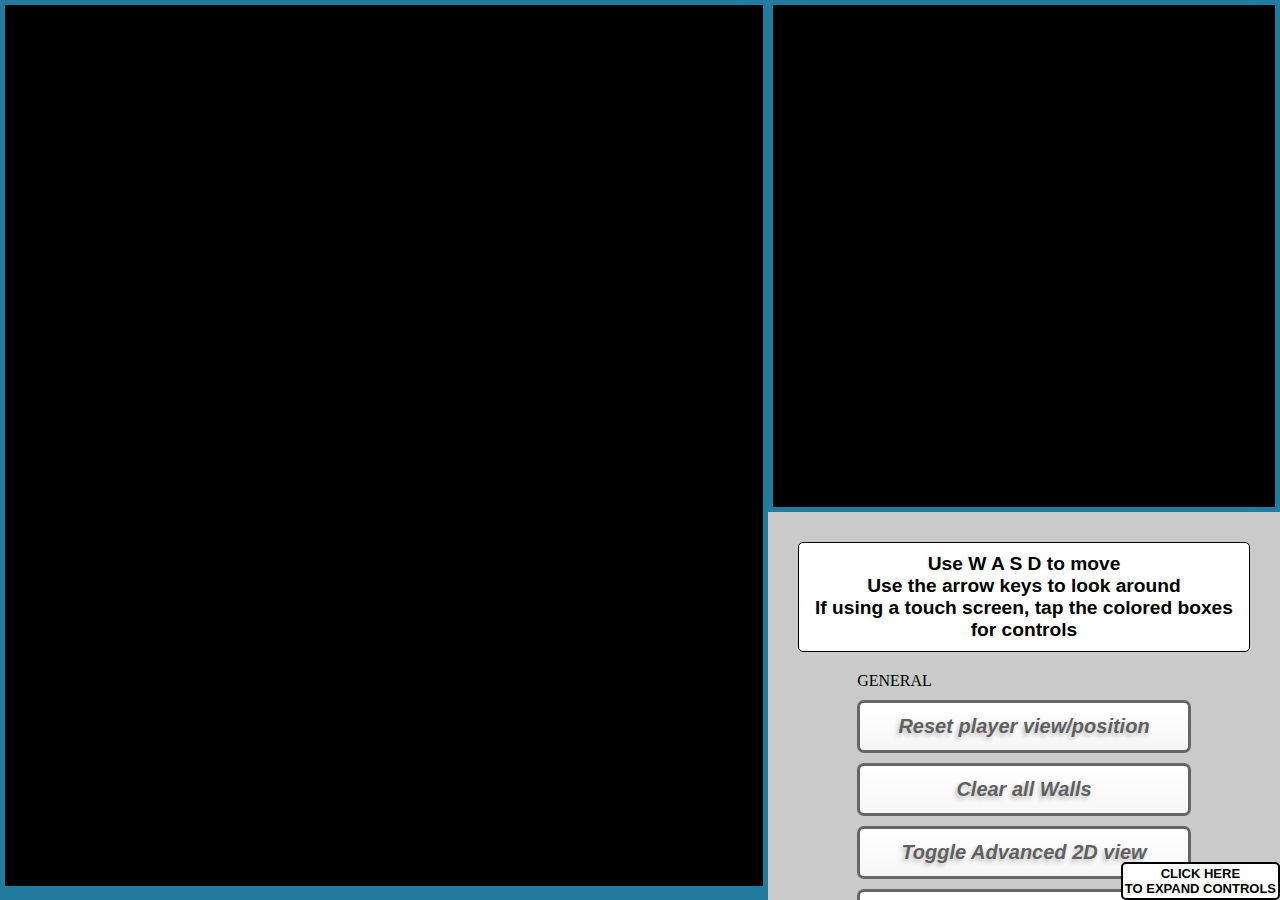
==== commit 8547d7c4: "Different Desktop Layout" ====
--- a/index.html
+++ b/index.html
@@ -7,9 +7,11 @@
     <link rel="stylesheet" href="./styles/layout.css">
     <link rel="stylesheet" href="./styles/button.css">
     <link rel="stylesheet" href="./styles/input.css">
-    <title>Raycasting</title>
+    <title>Marcus' Algorithm for Pseudo3D Rendering</title>
 </head>
 <body>
+    <!-- <div id="title"> MAPR <br>
+    Marcus' Algorithm for Pseudo-3D Rendering</div> -->
     <div class="container">
         <div class="perspective no-touch">
             <canvas id="canvas3D"></canvas>
@@ -20,7 +22,7 @@
         </div>
         <div class="expand" onclick="expand()">
             CLICK HERE <br>
-            TO EXPAND CONTROLS
+            TO <span id="expandtext">EXPAND</span> CONTROLS
         </div>
         <div class="controls" id="booger">
             <div class="instructions">
@@ -110,7 +112,7 @@
                     <button class="normalButton" onclick='loadScene("colors")'> Colors !!! </button>
                     <!-- <button onclick='loadScene("penis")'> penis lol </button> -->
                     <button class="normalButton" onclick='loadScene("test")'> Test </button>
-                    <button class="normalButton" onclick='loadScene("fourWalls")'> Four Walls </button>
+                    <button class="normalButton" onclick='loadScene("allExamples")'> All Examples </button>
                     <button class="normalButton" onclick='loadScene("collidingWalls")'> Colliding Walls </button>
                 </div>
             </div>
--- a/styles/layout.css
+++ b/styles/layout.css
@@ -17,7 +17,7 @@
     -ms-user-select: none; /* IE10+/Edge */
     user-select: none; /* Standard */
 
-    background-color: var(--pink);
+    background-color: var(--mid-blue);
     height: 100%;
     position: fixed;
     box-sizing: border-box;
@@ -41,24 +41,26 @@
 .container {
     display: grid;
     grid-template-columns: 65% auto;
-    grid-template-rows: 75% auto;
+    grid-template-rows: auto auto;
     grid-template-areas:
         "perspective flatview"
-        "controls controls";
+        "perspective controls";
     width: 100vw;
     height: 100vh;
-    background: var(--pink); /*linear-gradient(140deg, var(--dark-blue) 10%, var(--sky-blue) 100%) fixed;*/
+    background: var(--mid-blue); /*linear-gradient(140deg, var(--dark-blue) 10%, var(--sky-blue) 100%) fixed;*/
 }
 
 
 .controls {
-    overflow: auto;
+    overflow-x: hidden;
     display:flex;
     flex-direction: column;
     flex-wrap: nowrap;
-    justify-content:baseline;
-    align-items: center;
-    padding-top: 30px;
+    justify-content: baseline;
+    align-items: center;
+    /* padding-top: 30px; */
+    padding: 30px;
+    margin: 0;
 
     background-color: rgb(202, 202, 202);
     grid-area: controls;
@@ -66,10 +68,11 @@
 .perspective {
     display:flex;
     flex-direction: column;
-    justify-content: center;
-    align-items: center;
-    padding-left: 5px;
-    padding-right: 5px;
+    justify-content: baseline;
+    align-items: center;
+    padding: 5px 5px 5px 5px;
+    /* padding-left: 5px;
+    padding-right: 5px; */
 
     /* background-color: rgb(0, 110, 255); */
     grid-area: perspective;
@@ -77,7 +80,7 @@
 .flatview { 
     display:flex;
     flex-direction: column;
-    justify-content: center;
+    justify-content: baseline;
     align-items: center;
     padding:5px;
 
@@ -158,6 +161,7 @@
     border-style:solid;
     border-radius:5px;
     background-color:#ffffff;
+    padding: 2px 2px 2px 2px;
 }
 /* .expandButton:active {
 	position:relative;
@@ -168,7 +172,7 @@
 
 .divTable{
 	display: table;
-	width: 100%;
+	width: 90%;
 }
 .divTableRow {
 	display: table-row;
@@ -217,11 +221,13 @@
         font-size: 20px;
     }
 } */
-
-@media (orientation: portrait) and (max-width: 580px) {
-    .controls {
-        overflow-x: hidden;
-    }
+@media screen and (max-width: 1300px) and (min-width: 800px) {
+    .container {
+        grid-template-columns: 60% auto;
+
+    }
+}
+@media (max-width: 800px) {
     .container {
         display: grid;
         grid-template-columns: 65% auto;
@@ -231,14 +237,16 @@
             "controls controls";
         width: 100vw;
         height: 100vh;
-        background: var(--pink); /*linear-gradient(140deg, var(--dark-blue) 10%, var(--sky-blue) 100%) fixed;*/
-    }
-    .sceneSettings {
-        /* width: 100%; */
-        /* margin-left: auto; */
-        /* margin-right: auto; */
-        padding-bottom: 150px;
-    }
+        background: var(--mid-blue); /*linear-gradient(140deg, var(--dark-blue) 10%, var(--sky-blue) 100%) fixed;*/
+    }
+    /* .sceneSettings {
+        overflow-x: auto;
+        padding: 0px 0px 150px 0px;
+    } */
+    /* .general, .walls, .scene {
+        width: 10%;
+        padding: 0px;
+    } */
     .divTableCell, .divTableHead {
         border-top: 1px solid #999999;
         border-bottom: 1px solid #999999;
@@ -260,3 +268,18 @@
         background-color:#ffffff;
     }
 }
+
+
+#title {
+    text-align: center;
+    font-family: Arial, Helvetica, sans-serif;
+    font-weight: bold;
+    background-color: white;
+    padding: 10px 0px 10px 0px;
+}
+
+@media screen and (max-height: 550px) {
+    #title {
+        display: none;
+    }
+}
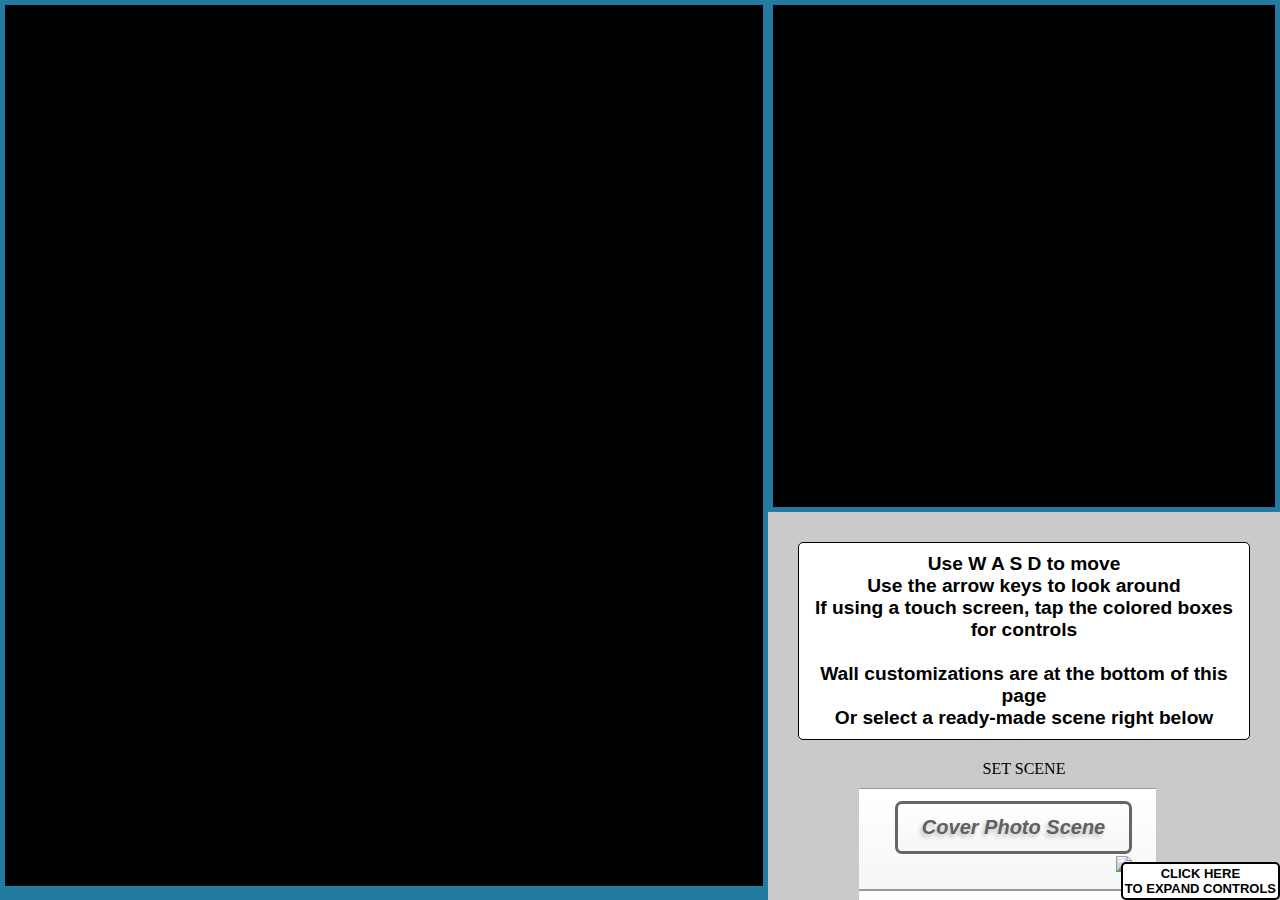
==== commit 80153d6f: "project ready" ====
--- a/index.html
+++ b/index.html
@@ -6,8 +6,9 @@
     <meta name="viewport" content="width=device-width, initial-scale=1.0, maximum-scale=1.0, user-scalable=0">
     <link rel="stylesheet" href="./styles/layout.css">
     <link rel="stylesheet" href="./styles/button.css">
+    <link rel="stylesheet" href="./styles/checkbox.css">
     <link rel="stylesheet" href="./styles/input.css">
-    <title>Marcus' Algorithm for Pseudo3D Rendering</title>
+    <title>MAPR</title>
 </head>
 <body>
     <!-- <div id="title"> MAPR <br>
@@ -17,7 +18,6 @@
             <canvas id="canvas3D"></canvas>
         </div>
         <div class="flatview no-touch">
-            <!-- <p class="instructions">Click and drag to draw walls</p> -->
             <canvas id="canvas2D"></canvas>
         </div>
         <div class="expand" onclick="expand()">
@@ -29,92 +29,162 @@
                 Use W A S D to move <br>
                 Use the arrow keys to look around <br>
                 If using a touch screen, tap the
-                colored boxes for controls
+                colored boxes for controls <br> <br>
+                Wall customizations are at the bottom of this page <br>
+                Or select a ready-made scene right below
             </div>
             <div class="sceneSettings">
+                <div class="scene">
+                    <span class="sectionText"> SET SCENE </span>
+                    <div class="tablemobile divTable">
+                        <div class="divTableBody">
+                            <!-- <div class="divTableRow">
+                                <div class="divTableCell"><button class="normalButton" onclick='copyWallsCode()'> (temporary) Copy current selection to clipboard !!!!!!</button></div>
+                            </div> -->
+                            <div class="divTableRow">
+                                <div class="divTableCell">
+                                    <div class="miniDiv">
+                                        <button class="normalButton levelButton" onclick='loadScene("mainPic")'> Cover Photo Scene </button>
+                                        <img class="miniImg" src="./img/Minimap/mainPic.png">
+                                    </div>
+                                </div>
+                            </div>
+                            <div class="divTableRow">
+                                <div class="divTableCell">
+                                    <div class="miniDiv">
+                                        <button class="normalButton levelButton" onclick='loadScene("example")'> Simple Example </button>
+                                        <img class="miniImg" src="./img/Minimap/example.png">
+                                    </div>
+                                </div>
+                            </div>
+                            <div class="divTableRow">
+                                <div class="divTableCell">
+                                    <div class="miniDiv">
+                                        <button class="normalButton levelButton" onclick='loadScene("heightShowcase")'> Different Wall Heights
+                                        </button>
+                                        <img class="miniImg" src="./img/Minimap/heightShowcase.png"></img>
+                                    </div>
+                                </div>
+                            </div>
+                            <div class="divTableRow">
+                                <div class="divTableCell">
+                                    <div class="miniDiv">
+                                        <button class="normalButton levelButton" onclick='loadScene("colors")'> Colors !!! </button>
+                                        <img class="miniImg" src="./img/Minimap/colors.png"></img>
+                                    </div>
+                                </div>
+                            </div>
+                            <div class="divTableRow">
+                                <div class="divTableCell">
+                                    <div class="miniDiv">
+                                        <button class="normalButton levelButton" onclick='loadScene("roomShow")'> Corridor with a Room </button>
+                                        <img class="miniImg" src="./img/Minimap/roomShow.png"></img>
+                                    </div>
+                                </div>
+                            </div>
+                        </div>
+                    </div>
+                </div>
                 <div class="general">
-                    GENERAL
+                    <span class="sectionText"> GENERAL </span>
                     <button class="normalButton" onclick="resetPlayer()">Reset player view/position</button>
                     <button class="normalButton" onclick="clearWalls()">Clear all Walls</button>
                     <button class="normalButton" onclick="show2D2 = !show2D2">Toggle Advanced 2D view</button>
                     <button class="normalButton" onclick="showWallNums = !showWallNums">Toggle Wall numbers</button>
+                    <div id="sortingCheck">
+                        Sorting
+                        <input class="checkbox big-checkbox" type="checkbox" id="sortedActive" checked="checked" onchange="sortedActive = !sortedActive" onclick="this.blur();">
+                    </div>
+                    <button class="normalButton" onclick="undoWall = true">Undo new Wall (or Control Z)</button>
+                    <button class="normalButton" onclick="redoWall = true">Redo Wall (or Control Shift Z)</button>
                     <br>
                     <button class="normalButton" onclick="rainbowMode = !rainbowMode">Toggle Rainbow mode</button>
-                    <label>
-                        <input type="checkbox" id="sortedActive" onchange="sortedActive = !sortedActive">
-                        Sorting
-                    </label>
-                    <button class="normalButton" onclick="undoWall = true">Undo new Wall (or Control Z)</button>
-                    <button class="normalButton" onclick="redoWall = true">Redo Wall (or Control Shift Z)</button>
                 </div>
-                
-                <div class="walls">
-                    SETTINGS
+                <br>
+                <div class="walls ">
+                    <span class="sectionText"> SETTINGS </span>
                     <div class="tablemobile divTable">
                         <div class="divTableBody">
                             <div class="divTableRow">
-                                <div class="divTableCell">Apply setting to all walls</div>
-                                <div class="divTableCell"></div>
-                                <div class="divTableCell"><input type="checkbox" id="changeAll" checked="checked" onchange="changeAll = !changeAll"></div>
-                                <div class="divTableCell"><button class="normalButton" onclick="changeSetting('changeAll', 0)"> Reset option </button></div>
-                            </div>
-                            <div class="divTableRow">
-                                <div class="divTableCell">Wall color</div>
-                                <div class="divTableCell"></div>
-                                <div class="divTableCell"><input type="color" value="#ff0000" id="colorpick" onload="changeSetting(this.id)" oninput="changeSetting('colorpick', this.value)"></div>
-                                <div class="divTableCell"><button class="normalButton" onclick="changeSetting('colorpick')"> Reset option </button></div>
-                            </div>
-                            <div class="divTableRow">
-                                <div class="divTableCell">Wall opacity</div>
-                                <div class="divTableCell"><label id="showOpacity" for="sliderOpacity"> 100 </label></div>
-                                <div class="divTableCell"><input id="sliderOpacity" type="range" min="10" max="100" value="100" onload="changeSetting(this.id)" oninput="changeSetting(this.id, this.value)"></div>
-                                <div class="divTableCell"><button class="normalButton" onclick="changeSetting('sliderOpacity')"> Reset option </button></div>
-                            </div>
-                            <div class="divTableRow">
-                                <div class="divTableCell">Wall top height</div>
-                                <div class="divTableCell"><label id="showH1" for="sliderH1"> 300 </label></div>
-                                <div class="divTableCell"><input id="sliderH1" type="range" min="0" max="999" value="300" onload="changeSetting(this.id)" oninput="changeSetting(this.id, this.value)"></div>
-                                <div class="divTableCell"><button class="normalButton" onclick="changeSetting('sliderH1')"> Reset option </button></div>
-                            </div>
-                            <div class="divTableRow">
-                                <div class="divTableCell">Wall bottom height</div>
-                                <div class="divTableCell"><label id="showH0" for="sliderH0"> 0 </label></div>
-                                <div class="divTableCell"><input id="sliderH0" type="range" min="0" max="999" value="0" onload="changeSetting(this.id)" oninput="changeSetting(this.id, this.value)"></div>
-                                <div class="divTableCell"><button class="normalButton" onclick="changeSetting('sliderH0')"> Reset option </button></div>
-                            </div>
-                            <div class="divTableRow">
-                                <div class="divTableCell">Horizontal FOV</div>
-                                <div class="divTableCell"><label class="fovslider" id="showFovx" for="sliderFov"> 0 </label>
-                                </div>
-                                <div class="divTableCell"><input class="fovslider" id="sliderFovx" type="range" min="1" max="180" value="120" onload="changeSetting(this.id)" oninput="changeSetting(this.id, this.value)"></div>
-                                <div class="divTableCell"><button class="normalButton" onclick="changeSetting('sliderFovx')"> Reset option </button></div>
-                            </div>
-                            <div class="divTableRow">
-                                <div class="divTableCell">Vertical FOV</div>
-                                <div class="divTableCell"><label class="fovslider" id="showFovy" for="sliderFov"></label></div>
-                                <div class="divTableCell"><input class="fovslider" id="sliderFovy" type="range" min="271" max="350" value="280" onload="changeSetting(this.id)" oninput="changeSetting(this.id, this.value)"></div>
-                                <div class="divTableCell"><button class="normalButton" onclick="changeSetting('sliderFovy')"> Reset option </button></div>
-                            </div>
-                            <div class="divTableRow">
-                                <div class="divTableCell"></div>
-                                <div class="divTableCell"></div>
-                                <div class="divTableCell"> Reset all</div>
-                                <div class="divTableCell"><button class="normalButton" onclick="loadDefaults()"> Reset option </button></div>
+                                <div class="divTableCell divTableColor">
+                                    <div>
+                                        Currently: <br> <span id="changeAllState">All</span> walls modified
+                                    </div>
+                                </div>
+                                <div class="divTableCell divTableColor"></div>
+                                <div class="divTableCell divTableColor">
+                                    <div id="sortingCheck">
+                                        <input class="checkbox big-checkbox" type="checkbox" id="changeAll" checked="checked" onchange="changeSetting('changeAll', this.checked)" onclick="this.blur();">
+                                    </div>
+                                </div>
+                                <div class="divTableCell divTableColor"></div>
+                                <div class="divTableCell divTableColor"><button class="resetButton" onclick="changeSetting('changeAll')">Reset option</button></div>
+                            </div>
+                            <div class="divTableRow">
+                                <div class="divTableCell divTableColor">Wall color</div>
+                                <div class="divTableCell divTableColor"></div>
+                                <div class="divTableCell divTableColor"><input type="color" value="#ff0000" id="colorpick" onload="changeSetting(this.id)" oninput="changeSetting('colorpick', this.value)"></div>
+                                <div class="divTableCell divTableColor"></div>
+                                <div class="divTableCell divTableColor"><button class="resetButton" onclick="changeSetting('colorpick')">Reset option</button></div>
+                            </div>
+                            <div class="divTableRow">
+                                <div class="divTableCell divTableColor">Random Color</div>
+                                <div class="divTableCell divTableColor"></div>
+                                <div class="divTableCell divTableColor">
+                                    <div id="sortingCheck">
+                                        <input class="checkbox big-checkbox" type="checkbox" id="randomColor" onchange="changeSetting('randomColor', this.checked)" onclick="this.blur();">
+                                    </div>
+                                </div>
+                                <div class="divTableCell divTableColor"></div>
+                                <div class="divTableCell divTableColor"><button class="resetButton" onclick="changeSetting('randomColor')">Reset option</button></div>
+                            </div>
+                            <div class="divTableRow">
+                                <div class="divTableCell divTableColor">Wall opacity</div>
+                                <div class="divTableCell divTableColor"><label id="showOpacity" for="sliderOpacity"> 100 </label></div>
+                                <div class="divTableCell divTableColor"><input id="sliderOpacity" type="range" min="10" max="100" value="100" onload="changeSetting(this.id)" oninput="changeSetting(this.id, this.value)"></div>
+                                <div class="divTableCell divTableColor"></div>
+                                <div class="divTableCell divTableColor"><button class="resetButton" onclick="changeSetting('sliderOpacity')">Reset option</button></div>
+                            </div>
+                            <div class="divTableRow">
+                                <div class="divTableCell divTableColor">Wall top height</div>
+                                <div class="divTableCell divTableColor"><label id="showH1" for="sliderH1"> 300 </label></div>
+                                <div class="divTableCell divTableColor"><input id="sliderH1" type="range" min="0" max="999" value="300" onload="changeSetting(this.id)" oninput="changeSetting(this.id, this.value)"></div>
+                                <div class="divTableCell divTableColor"></div>
+                                <div class="divTableCell divTableColor"><button class="resetButton" onclick="changeSetting('sliderH1')">Reset option</button></div>
+                            </div>
+                            <div class="divTableRow">
+                                <div class="divTableCell divTableColor">Wall bottom height</div>
+                                <div class="divTableCell divTableColor"><label id="showH0" for="sliderH0"> 0 </label></div>
+                                <div class="divTableCell divTableColor"><input id="sliderH0" type="range" min="0" max="999" value="0" onload="changeSetting(this.id)" oninput="changeSetting(this.id, this.value)"></div>
+                                <div class="divTableCell divTableColor"></div>
+                                <div class="divTableCell divTableColor"><button class="resetButton" onclick="changeSetting('sliderH0')">Reset option</button></div>
+                            </div>
+                            <div class="divTableRow">
+                                <div class="divTableCell divTableColor">Horizontal FOV</div>
+                                <div class="divTableCell divTableColor"><label class="fovslider" id="showFovx" for="sliderFov"> 0 </label>
+                                </div>
+                                <div class="divTableCell divTableColor"><input class="fovslider" id="sliderFovx" type="range" min="1" max="180" value="120" onload="changeSetting(this.id)" oninput="changeSetting(this.id, this.value)"></div>
+                                <div class="divTableCell divTableColor"></div>
+                                <div class="divTableCell divTableColor"><button class="resetButton" onclick="changeSetting('sliderFovx')">Reset option</button></div>
+                            </div>
+                            <div class="divTableRow">
+                                <div class="divTableCell divTableColor">Vertical FOV</div>
+                                <div class="divTableCell divTableColor"><label class="fovslider" id="showFovy" for="sliderFov"></label></div>
+                                <div class="divTableCell divTableColor"><input class="fovslider" id="sliderFovy" type="range" min="271" max="350" value="280" onload="changeSetting(this.id)" oninput="changeSetting(this.id, this.value)"></div>
+                                <div class="divTableCell divTableColor"></div>
+                                <div class="divTableCell divTableColor"><button class="resetButton" onclick="changeSetting('sliderFovy')">Reset option</button></div>
+                            </div>
+                            <div class="divTableRow">
+                                <div class="divTableCell divTableColor"></div>
+                                <div class="divTableCell divTableColor"></div>
+                                <div class="divTableCell divTableColor"></div>
+                                <div class="divTableCell divTableColor"></div>
+                                <div class="divTableCell divTableColor"><button class="resetButton resetAllButton" onclick="loadDefaults()">Reset all</button></div>
                             </div>
                         </div>
                     </div>
                 </div>
-
-                <div class="scene">
-                    SET SCENE
-                    <button class="normalButton" onclick='copyWallsCode()'> Copy current selection to clipboard !!!!!!</button>
-                    <button class="normalButton" onclick='loadScene("example")'> Simple example</button>
-                    <button class="normalButton" onclick='loadScene("colors")'> Colors !!! </button>
-                    <!-- <button onclick='loadScene("penis")'> penis lol </button> -->
-                    <button class="normalButton" onclick='loadScene("test")'> Test </button>
-                    <button class="normalButton" onclick='loadScene("allExamples")'> All Examples </button>
-                    <button class="normalButton" onclick='loadScene("collidingWalls")'> Colliding Walls </button>
-                </div>
+                <br>
             </div>
         </div>
     </div>
--- a/styles/layout.css
+++ b/styles/layout.css
@@ -231,7 +231,7 @@
     .container {
         display: grid;
         grid-template-columns: 65% auto;
-        grid-template-rows: 55% auto;
+        grid-template-rows: 75% auto;
         grid-template-areas:
             "perspective flatview"
             "controls controls";
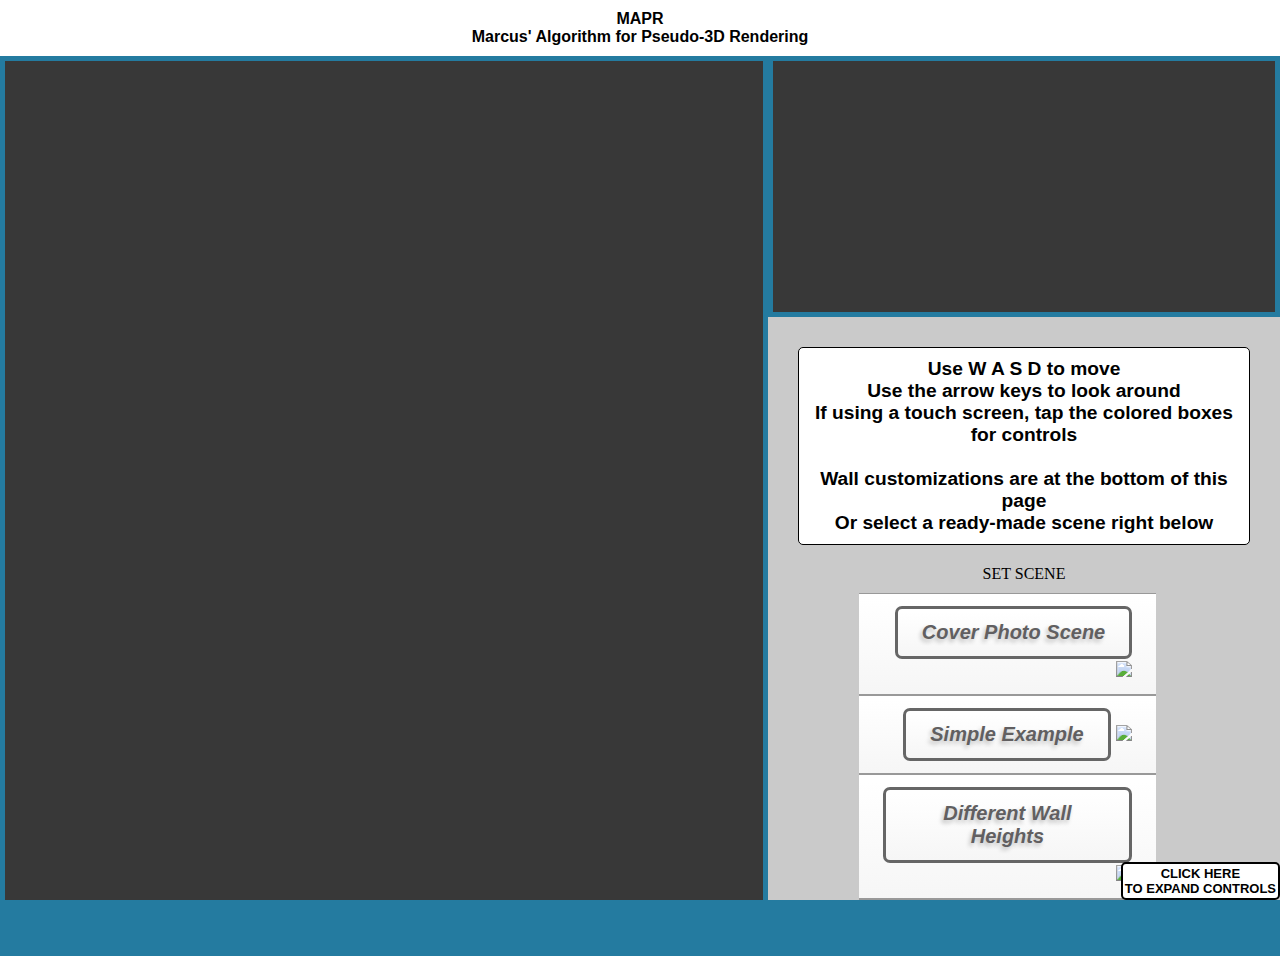
==== commit 94540d96: "Update index.html" ====
--- a/index.html
+++ b/index.html
@@ -11,8 +11,8 @@
     <title>MAPR</title>
 </head>
 <body>
-    <!-- <div id="title"> MAPR <br>
-    Marcus' Algorithm for Pseudo-3D Rendering</div> -->
+    <div id="title"> MAPR <br>
+    Marcus' Algorithm for Pseudo-3D Rendering</div>
     <div class="container">
         <div class="perspective no-touch">
             <canvas id="canvas3D"></canvas>
